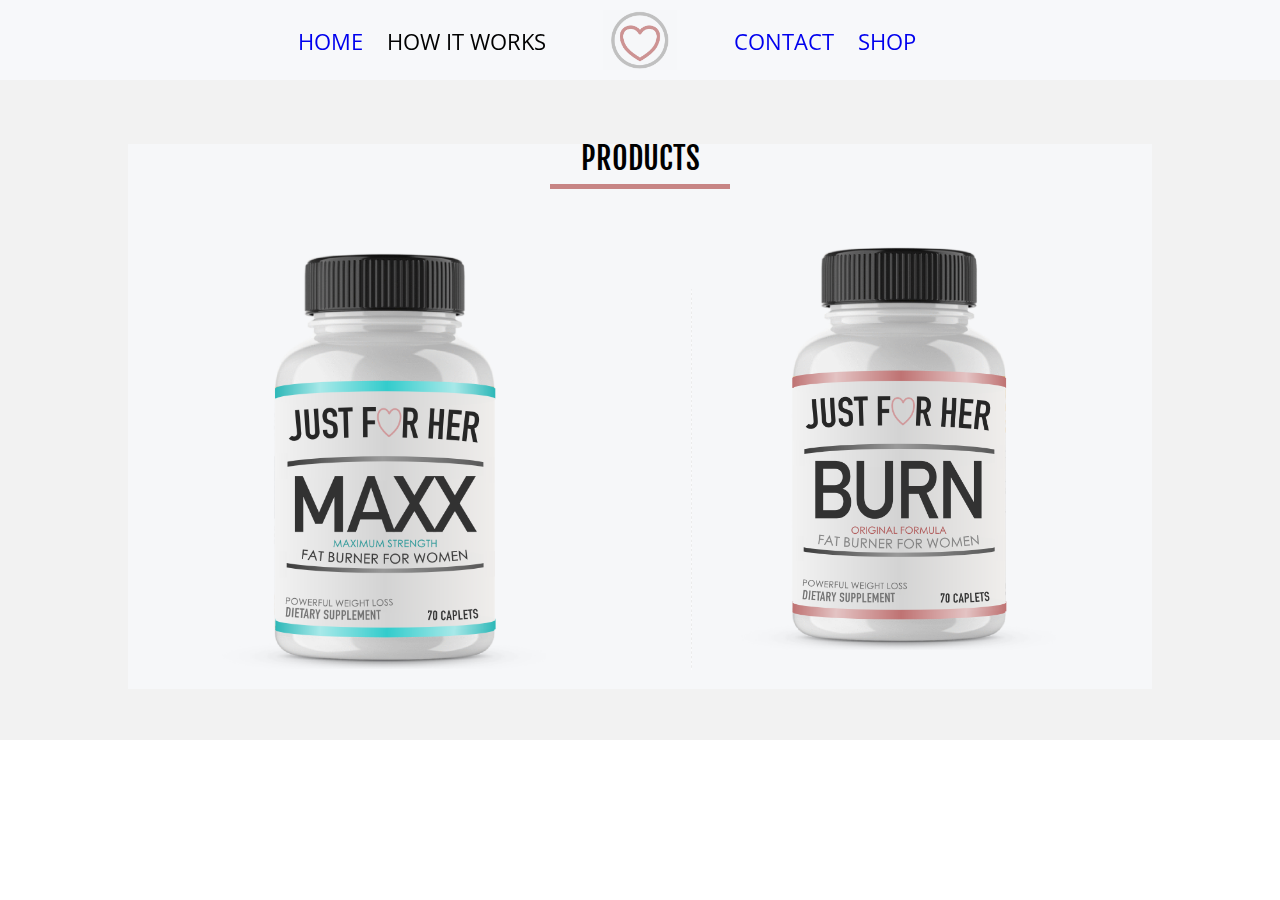
==== about.html @ 1975f152 "added pages" ====
<!DOCTYPE html>
<html>

<head>
  <meta charset="utf-8">
  <title>Title</title>
  <link href="reset.css" rel="stylesheet">
  <link href="style.css" rel="stylesheet">
  <link href="https://fonts.googleapis.com/css?family=Fjalla+One|Open+Sans+Condensed:300|Playfair+Display|Raleway" rel="stylesheet">
  <link rel="stylesheet" href="https://use.fontawesome.com/releases/v5.5.0/css/all.css" integrity="sha384-B4dIYHKNBt8Bc12p+WXckhzcICo0wtJAoU8YZTY5qE0Id1GSseTk6S+L3BlXeVIU" crossorigin="anonymous">
</head>

<body>
  <main>
    <nav class="container">
      <section class="nav-left left">
        <ul>
          <li><span class="padded"><a href="index.html">Home</a></span></li>
          <li>How it works</li>
        </ul>
      </section>
      <section class="nav-center">
        <a href="index.html"><img src="little-logo.png" class="little-logo"></a>
      </section>
      <section class="nav-right right">
        <ul>
          <li><a href="contact.html">Contact</a></li>
          <li><a href="shop.html">Shop</a></li>
        </ul>
      </section>
    </nav>
    
    <section class="light-grey container products">
      <section class="small">
        <h2>Products</h2>
        <div class="intro-div">
        </div>
        <article class="container featured">
          <section class="two left">
            <img src="burn-maxx.png">
          </section>
          <section class="two right">
            <img src="burn.png">
          </section>
        </article>
      </section>
    </section>


  </main>
</body>

</html>
---- style.css ----
html {
  font-family: 'Playfair Display', serif;
}

/*navigation*/

nav {
  width: 100%;
  height: 80px;
  font-family: 'Open Sans Condensed', sans-serif;
  position: fixed; 
  z-index: 1;
  top: 0; 
  left: 0;
  background: rgba(246, 247, 249, 0.9);
  text-align: center;
  text-decoration: none;
}

.little-logo {
  max-height: 60px;
  /*padding: 10px 0px 0px 20px;*/
}

nav ul {
  display: inline;
  /*float: right;*/
  margin: 20px;
  padding-top: 10px;
}

nav li {
  display: inline;
  text-transform: uppercase;
  padding: 0px 10px;
  font-size: 22px;
  width: 100px;
}

.nav-left {
  width: 45%;
  display: block;
  text-align: right;
  padding-top: 30px;
}

.nav-right {
  width: 45%;
  display: block;
  text-align: left;
  padding-top: 30px;
}

.nav-center {
  width: 10%;
  display: inline-block;
  padding-top: 10px;
}


/*header*/

header {
  height: 425px;
  position: relative;
  display: block;
  background: url(weightloss.png);
  background-size: cover;
  margin-top: 80px;
}

header img {
  max-width: 400px;
}

.header-background {
  height: 100%;
  display: block;
  background: rgba(242, 242, 242, 0.5);
}

header .text {
  position: absolute;
  width: 90%;
  height: 90%;
  padding: 5% 0% 0% 10%;
  text-align: left;
}

header a {
  margin-left: 20%;
  margin-top: 15%;
  /*display: block;*/
}


/*introduction*/


.intro {
  text-align: center;
  padding: 5% 0%;
}
.intro h3 {
  color: #c78585;
}

.intro-div {
  width: 180px;
  border-top: solid #c78585 5px;
  margin: 10px auto;
}

.intro p {
  width: 70%;
  line-height: 26px;
  margin: auto;
  padding-top: 5%;
  font-size: 18px;
}


/*images container*/


.images article {
  height: 200px;
}

.workout-img {
  background: url(yogamat.png);
  background-size: cover;
}

.food-img {
  background: url(food.png);
  background-size: cover;
}

.bikini-img {
  background: url(bikini.png);
  background-size: cover;
}

.images h3 {
  font-size: 22px;
  font-family: 'Open Sans Condensed', sans-serif;
  text-transform: uppercase;
  padding-top: 5%;
}

.images p {
  width: 80%;
  margin: auto;
  font-size: 16px;
  padding-top: 5%;
  line-height: 20px;
}


/*featured*/


.featured img {
  max-width: 100%;
}

.featured h2 {
  padding-top: 5%;
  text-align: center;
}

.featured section {
  background: #F6F7F9;
  height: 100%;
}

.featured article {
  background: #F6F7F9;
  margin: 5% 0%;
}

.featured h3 {
  font-size: 28px;
}

.featured p {
  width: 80%;
  padding: 10% 0%;
  line-height: 20px;
}


/*container*/


.fruit-container {
  height: 300px;
  display: block;
  /*position: relative;
  background: url(fruit.jpg);
  background-size: cover;*/
}

.fruit_container img {
  max-height: 100%;
  opacity: 0.5;
}


/*products*/


.products {
  margin-top: 80px;
  padding-top: 5%;
}

.products div {
  padding-bottom: 3%;
}

.products h3 {
  font-family: 'Open Sans Condensed', sans-serif;
  font-size: 24px;
}

.price {
  font-weight: bolder;
  display: inline-block;
  margin-top: 10px;
}

.products p {
  margin: 15px 0px;

}
.products img {
  max-width: 80%;
}

.products section {
  background: #F6F7F9;
  height: 100%;
  text-align: center;
}

.products article {
  background: #F6F7F9;
  margin-bottom: 5%;
}

.products .fas, .products .far {
  color: #f2c40d;
}

.products a {
  margin-bottom: 50px;
}
/*.products p {
  width: 80%;
  padding: 10% 0%;
  line-height: 20px;
}*/


/*contact*/


input[type=text], select, textarea {
    width: 100%; 
    padding: 12px;   
    border: 1px solid #ccc;
    border-radius: 4px;
    box-sizing: border-box; 
    margin-top: 6px; 
    margin-bottom: 16px;
    resize: vertical
}


input[type=submit]:hover {
    background-color: #45a049;
}


.contact {
    border-radius: 5px;
    background-color: #f2f2f2;
    padding: 20px;
    padding-top: 120px;
    margin: auto;
    width: 80%;
}


.bold {
  font-weight: 900;
}

h1 {
  font-size: 60px;
  text-transform: uppercase;
  font-family: 'Fjalla One', sans-serif;
}

h2 {
  font-size: 30px;
  text-transform: uppercase;
  font-family: 'Fjalla One', sans-serif;
}

h3 {
  font-size: 20px;
  font-family: 'Open Sans Condensed', sans-serif;
  text-transform: uppercase;
}

p {
  font-family: 'Open Sans Condensed', sans-serif;
}

a:link, a:visited {
  text-decoration: none;
}

.button {
  font-size: 20px;
  display: inline-block;
  padding: 10px;
  background: #DEB8B8;
  font-family: 'Open Sans Condensed', sans-serif;
  text-transform: uppercase;
  font-weight: 700;
}

.container:after {
  content: "";
  display: table; 
  clear: both; 
}

.three {
  width: 33%;
  float: left;
  text-align: center;
  padding: 5% 0%;
}

section {
  display: block;
}

.small {
  width: 80%;
  margin: auto;
}

.two {
  width: 50%;
}

.two-small {
  width: 30%;
  text-align: center;
}

.two-big {
  width: 70%;
}

.left {
  float: left;
}

.right {
  float: right;
}


.shop {
  background: #43c0f6;
}

.light-grey {
  background: #f2f2f2;
}

.pink {
  background: #F6E8E8;
}

.dark-pink {
  background: #DEB8B8;
}

.yellow {
  background: #f5ce28;
}

.blue {
  background: #43c0f6;
}

.white {
  background: #F6F7F9;
}
.product-image {
  height: 300px;
  max-width: 300px;
  overflow: hidden;
  display: inline-block;
}

.product-description {
  width: 80%;
  padding: 10%;
}

#image_container {
  width: 80%;
  text-align: center;
  margin: auto;
  background: white;
  border: red double 2px;
}

canvas {
  margin: auto;
  background: white;
  border: red double 2px;
}

.instructions {
  width: 80%;
  margin: auto;
}

.bus-image {
  margin-top: 20px;
}
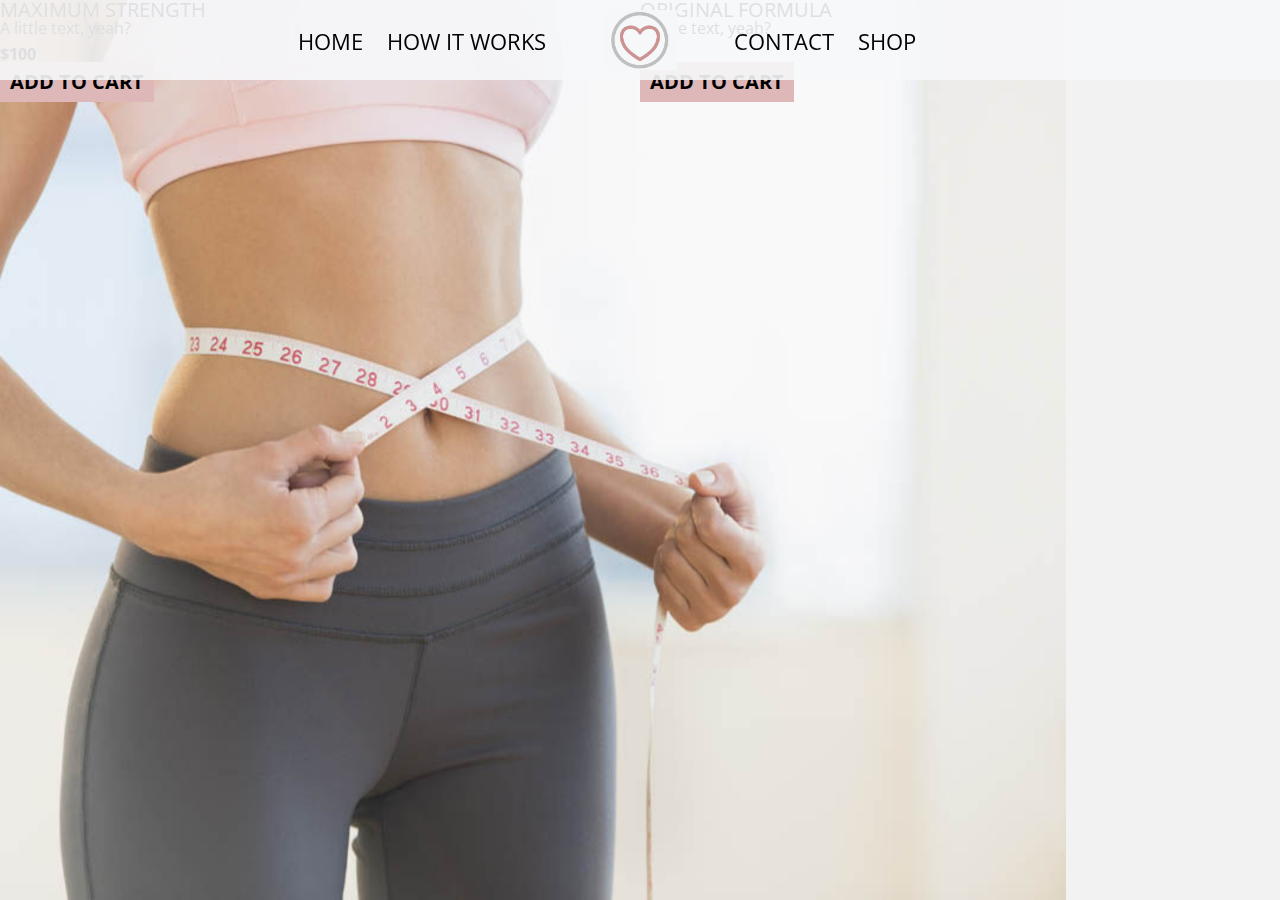
==== commit 7d3a76de: "updated page" ====
--- a/about.html
+++ b/about.html
@@ -29,21 +29,34 @@
         </ul>
       </section>
     </nav>
-    
-    <section class="light-grey container products">
-      <section class="small">
-        <h2>Products</h2>
-        <div class="intro-div">
-        </div>
-        <article class="container featured">
-          <section class="two left">
-            <img src="burn-maxx.png">
+
+    <section class="container light-grey">
+      <article class="about">
+      <section class="two left">
+            
+            <h3>Maximum Strength</h3>
+            <p><i class="fas fa-star"></i>
+              <i class="fas fa-star"></i>
+              <i class="fas fa-star"></i>
+              <i class="fas fa-star"></i>
+              <i class="far fa-star"></i></p>
+            <p>A little text, yeah?</p>
+            <p><span class="price">$100</span></p>
+            <a class="button">Add to cart</a>
           </section>
           <section class="two right">
-            <img src="burn.png">
+            
+            <h3>Original Formula</h3>
+            <p><i class="fas fa-star"></i>
+              <i class="fas fa-star"></i>
+              <i class="fas fa-star"></i>
+              <i class="fas fa-star"></i>
+              <i class="fas fa-star"></i></p>
+            <p>A little text, yeah?</p>
+            <p><span class="price">$100</span></p>
+            <a class="button">Add to cart</a>
           </section>
         </article>
-      </section>
     </section>
 
 
--- a/style.css
+++ b/style.css
@@ -294,6 +294,14 @@
 }
 
 
+.about {
+  background: url(contact-background.png);
+  background-size: contain;
+  height: 100vh;
+  width: 100%;
+  background-repeat: no-repeat;
+}
+
 .bold {
   font-weight: 900;
 }
@@ -322,6 +330,11 @@
 
 a:link, a:visited {
   text-decoration: none;
+  color: black;
+}
+
+a:hover {
+  color: #DEB8B8;
 }
 
 .button {
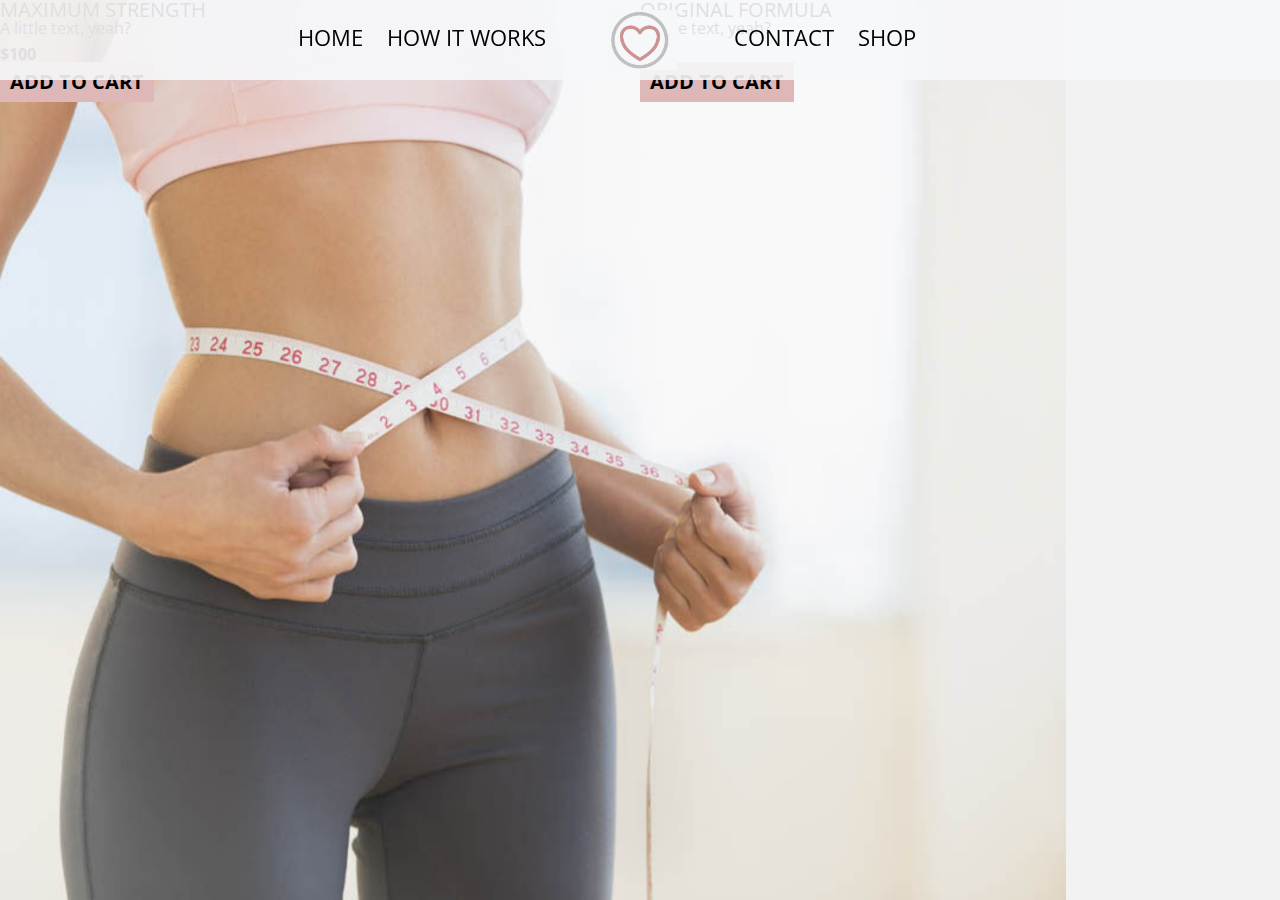
==== commit 441a07e3: "fixed header" ====
--- a/about.html
+++ b/about.html
@@ -16,7 +16,7 @@
       <section class="nav-left left">
         <ul>
           <li><span class="padded"><a href="index.html">Home</a></span></li>
-          <li>How it works</li>
+          <li><a href="about.html">How it works</a></li>
         </ul>
       </section>
       <section class="nav-center">
--- a/style.css
+++ b/style.css
@@ -19,12 +19,10 @@
 
 .little-logo {
   max-height: 60px;
-  /*padding: 10px 0px 0px 20px;*/
 }
 
 nav ul {
   display: inline;
-  /*float: right;*/
   margin: 20px;
   padding-top: 10px;
 }
@@ -37,18 +35,16 @@
   width: 100px;
 }
 
-.nav-left {
+.nav-left { 
+  text-align: right;
+  width: 45%; 
+  padding-top: 2%;
+}
+
+.nav-right {
+  text-align: left;
   width: 45%;
-  display: block;
-  text-align: right;
-  padding-top: 30px;
-}
-
-.nav-right {
-  width: 45%;
-  display: block;
-  text-align: left;
-  padding-top: 30px;
+  padding-top: 2%;
 }
 
 .nav-center {
@@ -57,8 +53,17 @@
   padding-top: 10px;
 }
 
+#current {
+  color: #DEB8B8;
+}
+
+#current:hover {
+  color: #c78585;
+}
+
 
 /*header*/
+
 
 header {
   height: 425px;
@@ -79,17 +84,17 @@
   background: rgba(242, 242, 242, 0.5);
 }
 
-header .text {
+.header-img {
   position: absolute;
   width: 90%;
   height: 90%;
-  padding: 5% 0% 0% 10%;
+  padding: 10% 0% 0% 10%;
   text-align: left;
 }
 
 header a {
   margin-left: 20%;
-  margin-top: 15%;
+  margin-top: 20%;
   /*display: block;*/
 }
 
@@ -101,6 +106,7 @@
   text-align: center;
   padding: 5% 0%;
 }
+
 .intro h3 {
   color: #c78585;
 }
@@ -334,7 +340,7 @@
 }
 
 a:hover {
-  color: #DEB8B8;
+  color: #c78585;
 }
 
 .button {
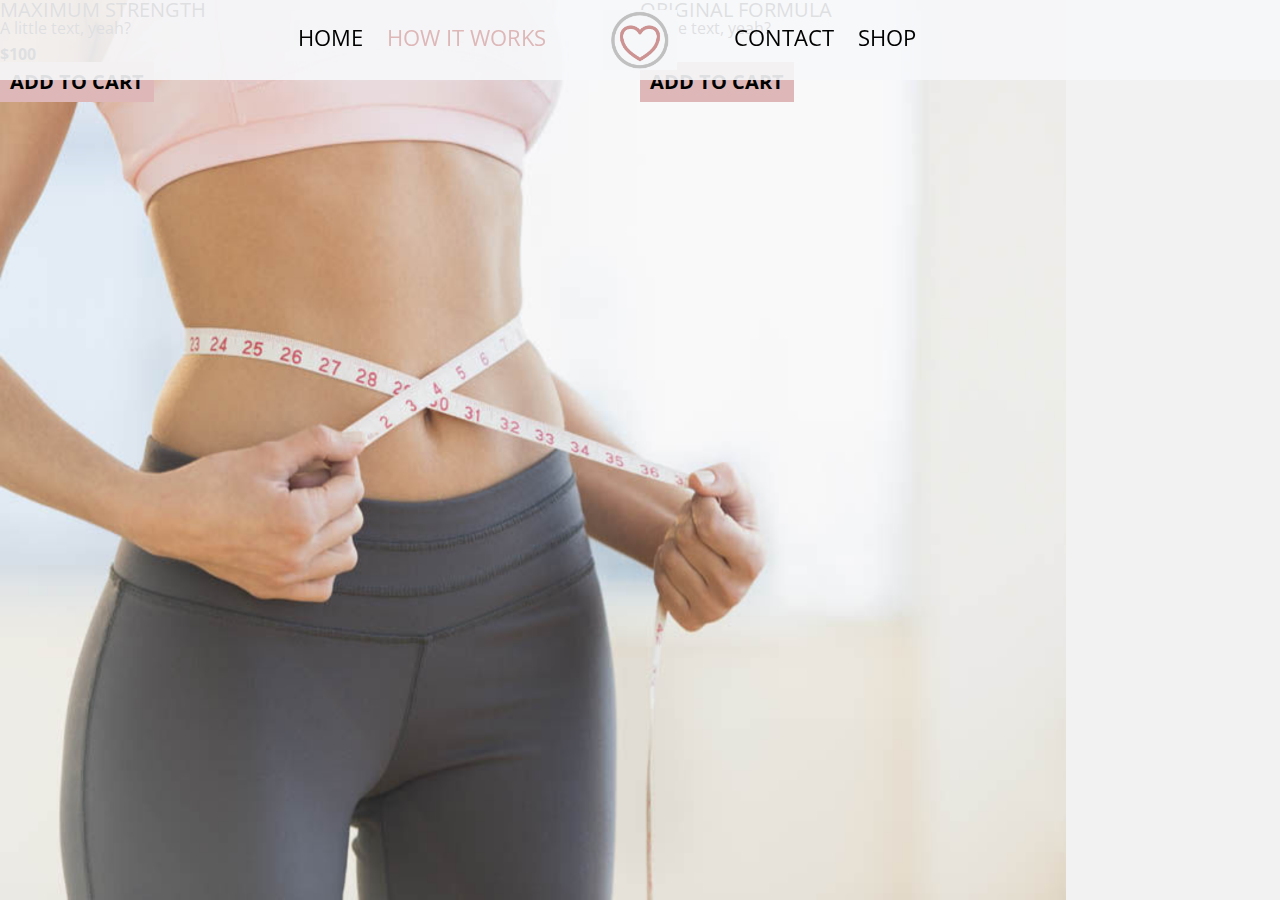
==== commit 31d8de7b: "made contact page" ====
--- a/about.html
+++ b/about.html
@@ -3,9 +3,12 @@
 
 <head>
   <meta charset="utf-8">
-  <title>Title</title>
+  <title>JUST FOR HER</title>
   <link href="reset.css" rel="stylesheet">
+  <link href="layout.css" rel="stylesheet">
+  <link href="modules.css" rel="stylesheet">
   <link href="style.css" rel="stylesheet">
+  <link href="text.css" rel="stylesheet">
   <link href="https://fonts.googleapis.com/css?family=Fjalla+One|Open+Sans+Condensed:300|Playfair+Display|Raleway" rel="stylesheet">
   <link rel="stylesheet" href="https://use.fontawesome.com/releases/v5.5.0/css/all.css" integrity="sha384-B4dIYHKNBt8Bc12p+WXckhzcICo0wtJAoU8YZTY5qE0Id1GSseTk6S+L3BlXeVIU" crossorigin="anonymous">
 </head>
@@ -15,8 +18,8 @@
     <nav class="container">
       <section class="nav-left left">
         <ul>
-          <li><span class="padded"><a href="index.html">Home</a></span></li>
-          <li><a href="about.html">How it works</a></li>
+          <li><a href="index.html">Home</a></li>
+          <li><a href="about.html" id="current">How it works</a></li>
         </ul>
       </section>
       <section class="nav-center">
--- a/layout.css
+++ b/layout.css
@@ -0,0 +1,45 @@
+/*styles for page layouts */
+
+
+section {
+  display: block;
+}
+
+.container:after {
+  content: "";
+  display: table; 
+  clear: both; 
+}
+
+.small {
+  width: 80%;
+  margin: auto;
+}
+
+.three {
+  width: 33%;
+  float: left;
+  text-align: center;
+  padding: 5% 0%;
+}
+
+.two {
+  width: 50%;
+}
+
+.two-small {
+  width: 30%;
+  text-align: center;
+}
+
+.two-big {
+  width: 70%;
+}
+
+.left {
+  float: left;
+}
+
+.right {
+  float: right;
+}
--- a/modules.css
+++ b/modules.css
@@ -0,0 +1,393 @@
+/*styles for modules*/
+
+
+
+
+/*navigation*/
+
+
+
+nav {
+  width: 100%;
+  height: 80px;
+  font-family: 'Open Sans Condensed', sans-serif;
+  position: fixed; 
+  z-index: 1;
+  top: 0; 
+  left: 0;
+  background: rgba(246, 247, 249, 0.9);
+  text-align: center;
+  text-decoration: none;
+}
+
+.little-logo {
+  max-height: 60px;
+}
+
+nav ul {
+  display: inline;
+  margin: 20px;
+  padding-top: 10px;
+}
+
+nav li {
+  display: inline;
+  text-transform: uppercase;
+  padding: 0px 10px;
+  font-size: 22px;
+  width: 100px;
+}
+
+.nav-left { 
+  text-align: right;
+  width: 45%; 
+  padding-top: 2%;
+}
+
+.nav-right {
+  text-align: left;
+  width: 45%;
+  padding-top: 2%;
+}
+
+.nav-center {
+  width: 10%;
+  display: inline-block;
+  padding-top: 10px;
+}
+
+#current {
+  color: #DEB8B8;
+}
+
+#current:hover {
+  color: #c78585;
+}
+
+
+
+
+/*header*/
+
+
+
+header {
+  height: 425px;
+  position: relative;
+  display: block;
+  background: url(weightloss.png);
+  background-size: cover;
+  margin-top: 80px;
+}
+
+header img {
+  max-width: 400px;
+}
+
+.header-background {
+  height: 100%;
+  display: block;
+  background: rgba(242, 242, 242, 0.5);
+}
+
+.header-img {
+  position: absolute;
+  width: 90%;
+  height: 90%;
+  padding: 10% 0% 0% 10%;
+  text-align: left;
+}
+
+header a {
+  margin-left: 20%;
+  margin-top: 20%;
+  /*display: block;*/
+}
+
+
+
+
+/*introduction*/
+
+
+
+.intro {
+  text-align: center;
+  padding: 5% 0%;
+}
+
+.intro h3 {
+  color: #c78585;
+}
+
+.intro p {
+  width: 70%;
+  line-height: 26px;
+  margin: auto;
+  padding-top: 5%;
+  font-size: 18px;
+}
+
+
+
+
+/*images container*/
+
+
+
+.images article {
+  height: 200px;
+}
+
+.workout-img {
+  background: url(yogamat.png);
+  background-size: cover;
+}
+
+.food-img {
+  background: url(food.png);
+  background-size: cover;
+}
+
+.bikini-img {
+  background: url(bikini.png);
+  background-size: cover;
+}
+
+.images h3 {
+  font-size: 22px;
+  font-family: 'Open Sans Condensed', sans-serif;
+  text-transform: uppercase;
+  padding-top: 5%;
+}
+
+.images p {
+  width: 80%;
+  margin: auto;
+  font-size: 16px;
+  padding-top: 5%;
+  line-height: 20px;
+}
+
+
+
+
+/*featured*/
+
+
+
+.featured-img {
+  width: 75%;
+  padding: 10%;
+  background: red;
+  text-align: center;
+}
+
+.featured-img img {
+  max-width: 50%;
+  margin: auto;
+}
+
+.featured h2 {
+  padding-top: 5%;
+  text-align: center;
+}
+
+.featured article {
+  background: #F6F7F9;
+  margin: 5% 0%;
+}
+
+.featured h3 {
+  font-size: 28px;
+}
+
+.featured p {
+  width: 80%;
+  padding: 10% 0%;
+  line-height: 20px;
+}
+
+.featured-description {
+  width: 80%;
+  padding: 10%;
+}
+
+
+/*container*/
+
+
+
+.fruit-container {
+  height: 300px;
+  display: block;
+  /*position: relative;
+  background: url(fruit.jpg);
+  background-size: cover;*/
+}
+
+.fruit_container img {
+  max-height: 100%;
+  opacity: 0.5;
+}
+
+
+
+
+/*products*/
+
+
+
+.products {
+  margin-top: 80px;
+  padding-top: 5%;
+}
+
+.products div {
+  padding-bottom: 3%;
+}
+
+.products h3 {
+  font-family: 'Open Sans Condensed', sans-serif;
+  font-size: 24px;
+}
+
+.price {
+  font-weight: bolder;
+  display: inline-block;
+  margin-top: 10px;
+}
+
+.products p {
+  margin: 15px 0px;
+
+}
+.products img {
+  max-width: 80%;
+}
+
+.products section {
+  background: #F6F7F9;
+  height: 100%;
+  text-align: center;
+}
+
+.products article {
+  background: #F6F7F9;
+  margin-bottom: 5%;
+}
+
+.products .fas, .products .far {
+  color: #f2c40d;
+}
+
+.products a {
+  margin-bottom: 50px;
+}
+/*.products p {
+  width: 80%;
+  padding: 10% 0%;
+  line-height: 20px;
+}*/
+
+.shop {
+  background: #43c0f6;
+}
+
+
+/*contact*/
+
+
+
+form {
+  margin-top: 10%;
+}
+
+input[type=text] {
+    width: 42%; 
+    display: inline-block;
+    padding: 12px;   
+    border: 1px solid #ccc;
+    border-radius: 4px;
+    box-sizing: border-box; 
+    margin-top: 6px; 
+    margin-bottom: 26px;
+    margin-left: 1%;
+    resize: vertical
+}
+
+.input-label {
+    margin-left: 5%;
+}
+
+textarea {
+    width: 100%; 
+    padding: 12px;   
+    border: 1px solid #ccc;
+    border-radius: 4px;
+    box-sizing: border-box; 
+    margin-top: 15px; 
+    margin-bottom: 16px;
+    resize: vertical;
+}
+
+form a {
+  width: 100px;
+}
+
+.contact {
+    border-radius: 5px;
+    background-color: #f2f2f2;
+    padding: 20px;
+    padding-top: 120px;
+    margin: auto;
+    width: 80%;
+    height: 100vh;
+}
+
+.sidebar {
+  width: 23%;
+  padding-left: 2%;
+}
+
+.sidebar article {
+  padding-bottom: 15%;
+}
+
+.weekdays {
+  width: 45%;
+  padding-right: 5%;
+}
+
+.icon-list {
+  padding-top: 45%;
+}
+
+.icon-list li {
+  margin: 10px 0px;
+  padding-left: 20px;
+}
+
+.icon-list .fas {
+  color: #404040;
+  width: 40px;
+}
+
+.fab {
+  padding: 10px;
+  color: #404040;
+}
+
+.fab:hover {
+  color: #c78585;
+}
+
+.about {
+  background: url(contact-background.png);
+  background-size: contain;
+  height: 100vh;
+  width: 100%;
+  background-repeat: no-repeat;
+}
+
+
--- a/style.css
+++ b/style.css
@@ -1,347 +1,5 @@
-html {
-  font-family: 'Playfair Display', serif;
-}
-
-/*navigation*/
-
-nav {
-  width: 100%;
-  height: 80px;
-  font-family: 'Open Sans Condensed', sans-serif;
-  position: fixed; 
-  z-index: 1;
-  top: 0; 
-  left: 0;
-  background: rgba(246, 247, 249, 0.9);
-  text-align: center;
-  text-decoration: none;
-}
-
-.little-logo {
-  max-height: 60px;
-}
-
-nav ul {
-  display: inline;
-  margin: 20px;
-  padding-top: 10px;
-}
-
-nav li {
-  display: inline;
-  text-transform: uppercase;
-  padding: 0px 10px;
-  font-size: 22px;
-  width: 100px;
-}
-
-.nav-left { 
-  text-align: right;
-  width: 45%; 
-  padding-top: 2%;
-}
-
-.nav-right {
-  text-align: left;
-  width: 45%;
-  padding-top: 2%;
-}
-
-.nav-center {
-  width: 10%;
-  display: inline-block;
-  padding-top: 10px;
-}
-
-#current {
-  color: #DEB8B8;
-}
-
-#current:hover {
-  color: #c78585;
-}
 
 
-/*header*/
-
-
-header {
-  height: 425px;
-  position: relative;
-  display: block;
-  background: url(weightloss.png);
-  background-size: cover;
-  margin-top: 80px;
-}
-
-header img {
-  max-width: 400px;
-}
-
-.header-background {
-  height: 100%;
-  display: block;
-  background: rgba(242, 242, 242, 0.5);
-}
-
-.header-img {
-  position: absolute;
-  width: 90%;
-  height: 90%;
-  padding: 10% 0% 0% 10%;
-  text-align: left;
-}
-
-header a {
-  margin-left: 20%;
-  margin-top: 20%;
-  /*display: block;*/
-}
-
-
-/*introduction*/
-
-
-.intro {
-  text-align: center;
-  padding: 5% 0%;
-}
-
-.intro h3 {
-  color: #c78585;
-}
-
-.intro-div {
-  width: 180px;
-  border-top: solid #c78585 5px;
-  margin: 10px auto;
-}
-
-.intro p {
-  width: 70%;
-  line-height: 26px;
-  margin: auto;
-  padding-top: 5%;
-  font-size: 18px;
-}
-
-
-/*images container*/
-
-
-.images article {
-  height: 200px;
-}
-
-.workout-img {
-  background: url(yogamat.png);
-  background-size: cover;
-}
-
-.food-img {
-  background: url(food.png);
-  background-size: cover;
-}
-
-.bikini-img {
-  background: url(bikini.png);
-  background-size: cover;
-}
-
-.images h3 {
-  font-size: 22px;
-  font-family: 'Open Sans Condensed', sans-serif;
-  text-transform: uppercase;
-  padding-top: 5%;
-}
-
-.images p {
-  width: 80%;
-  margin: auto;
-  font-size: 16px;
-  padding-top: 5%;
-  line-height: 20px;
-}
-
-
-/*featured*/
-
-
-.featured img {
-  max-width: 100%;
-}
-
-.featured h2 {
-  padding-top: 5%;
-  text-align: center;
-}
-
-.featured section {
-  background: #F6F7F9;
-  height: 100%;
-}
-
-.featured article {
-  background: #F6F7F9;
-  margin: 5% 0%;
-}
-
-.featured h3 {
-  font-size: 28px;
-}
-
-.featured p {
-  width: 80%;
-  padding: 10% 0%;
-  line-height: 20px;
-}
-
-
-/*container*/
-
-
-.fruit-container {
-  height: 300px;
-  display: block;
-  /*position: relative;
-  background: url(fruit.jpg);
-  background-size: cover;*/
-}
-
-.fruit_container img {
-  max-height: 100%;
-  opacity: 0.5;
-}
-
-
-/*products*/
-
-
-.products {
-  margin-top: 80px;
-  padding-top: 5%;
-}
-
-.products div {
-  padding-bottom: 3%;
-}
-
-.products h3 {
-  font-family: 'Open Sans Condensed', sans-serif;
-  font-size: 24px;
-}
-
-.price {
-  font-weight: bolder;
-  display: inline-block;
-  margin-top: 10px;
-}
-
-.products p {
-  margin: 15px 0px;
-
-}
-.products img {
-  max-width: 80%;
-}
-
-.products section {
-  background: #F6F7F9;
-  height: 100%;
-  text-align: center;
-}
-
-.products article {
-  background: #F6F7F9;
-  margin-bottom: 5%;
-}
-
-.products .fas, .products .far {
-  color: #f2c40d;
-}
-
-.products a {
-  margin-bottom: 50px;
-}
-/*.products p {
-  width: 80%;
-  padding: 10% 0%;
-  line-height: 20px;
-}*/
-
-
-/*contact*/
-
-
-input[type=text], select, textarea {
-    width: 100%; 
-    padding: 12px;   
-    border: 1px solid #ccc;
-    border-radius: 4px;
-    box-sizing: border-box; 
-    margin-top: 6px; 
-    margin-bottom: 16px;
-    resize: vertical
-}
-
-
-input[type=submit]:hover {
-    background-color: #45a049;
-}
-
-
-.contact {
-    border-radius: 5px;
-    background-color: #f2f2f2;
-    padding: 20px;
-    padding-top: 120px;
-    margin: auto;
-    width: 80%;
-}
-
-
-.about {
-  background: url(contact-background.png);
-  background-size: contain;
-  height: 100vh;
-  width: 100%;
-  background-repeat: no-repeat;
-}
-
-.bold {
-  font-weight: 900;
-}
-
-h1 {
-  font-size: 60px;
-  text-transform: uppercase;
-  font-family: 'Fjalla One', sans-serif;
-}
-
-h2 {
-  font-size: 30px;
-  text-transform: uppercase;
-  font-family: 'Fjalla One', sans-serif;
-}
-
-h3 {
-  font-size: 20px;
-  font-family: 'Open Sans Condensed', sans-serif;
-  text-transform: uppercase;
-}
-
-p {
-  font-family: 'Open Sans Condensed', sans-serif;
-}
-
-a:link, a:visited {
-  text-decoration: none;
-  color: black;
-}
-
-a:hover {
-  color: #c78585;
-}
 
 .button {
   font-size: 20px;
@@ -353,52 +11,15 @@
   font-weight: 700;
 }
 
-.container:after {
-  content: "";
-  display: table; 
-  clear: both; 
+.button:hover {
+  background: #c78585;
+  color: black;
 }
 
-.three {
-  width: 33%;
-  float: left;
-  text-align: center;
-  padding: 5% 0%;
-}
-
-section {
-  display: block;
-}
-
-.small {
-  width: 80%;
-  margin: auto;
-}
-
-.two {
-  width: 50%;
-}
-
-.two-small {
-  width: 30%;
-  text-align: center;
-}
-
-.two-big {
-  width: 70%;
-}
-
-.left {
-  float: left;
-}
-
-.right {
-  float: right;
-}
-
-
-.shop {
-  background: #43c0f6;
+.pink-line {
+  width: 180px;
+  border-top: solid #c78585 5px;
+  margin: 10px auto;
 }
 
 .light-grey {
@@ -424,6 +45,7 @@
 .white {
   background: #F6F7F9;
 }
+/*
 .product-image {
   height: 300px;
   max-width: 300px;
@@ -431,10 +53,7 @@
   display: inline-block;
 }
 
-.product-description {
-  width: 80%;
-  padding: 10%;
-}
+
 
 #image_container {
   width: 80%;
@@ -457,4 +76,4 @@
 
 .bus-image {
   margin-top: 20px;
-}+}*/--- a/text.css
+++ b/text.css
@@ -0,0 +1,49 @@
+/*text and font styles*/
+
+
+
+html {
+  font-family: 'Open Sans Condensed', sans-serif;
+}
+
+h1 {
+  font-size: 60px;
+  text-transform: uppercase;
+  font-family: 'Fjalla One', sans-serif;
+}
+
+h2 {
+  font-size: 30px;
+  text-transform: uppercase;
+  font-family: 'Fjalla One', sans-serif;
+}
+
+h3 {
+  font-size: 20px;
+  text-transform: uppercase;
+}
+
+a:link, a:visited {
+  text-decoration: none;
+  color: black;
+}
+
+a:hover {
+  color: #c78585;
+}
+
+.bold {
+  font-weight: 900;
+}
+
+.center-text {
+  text-align: center;
+}
+
+.left-text {
+  text-align: left;
+}
+
+.right-text {
+  text-align: right;
+}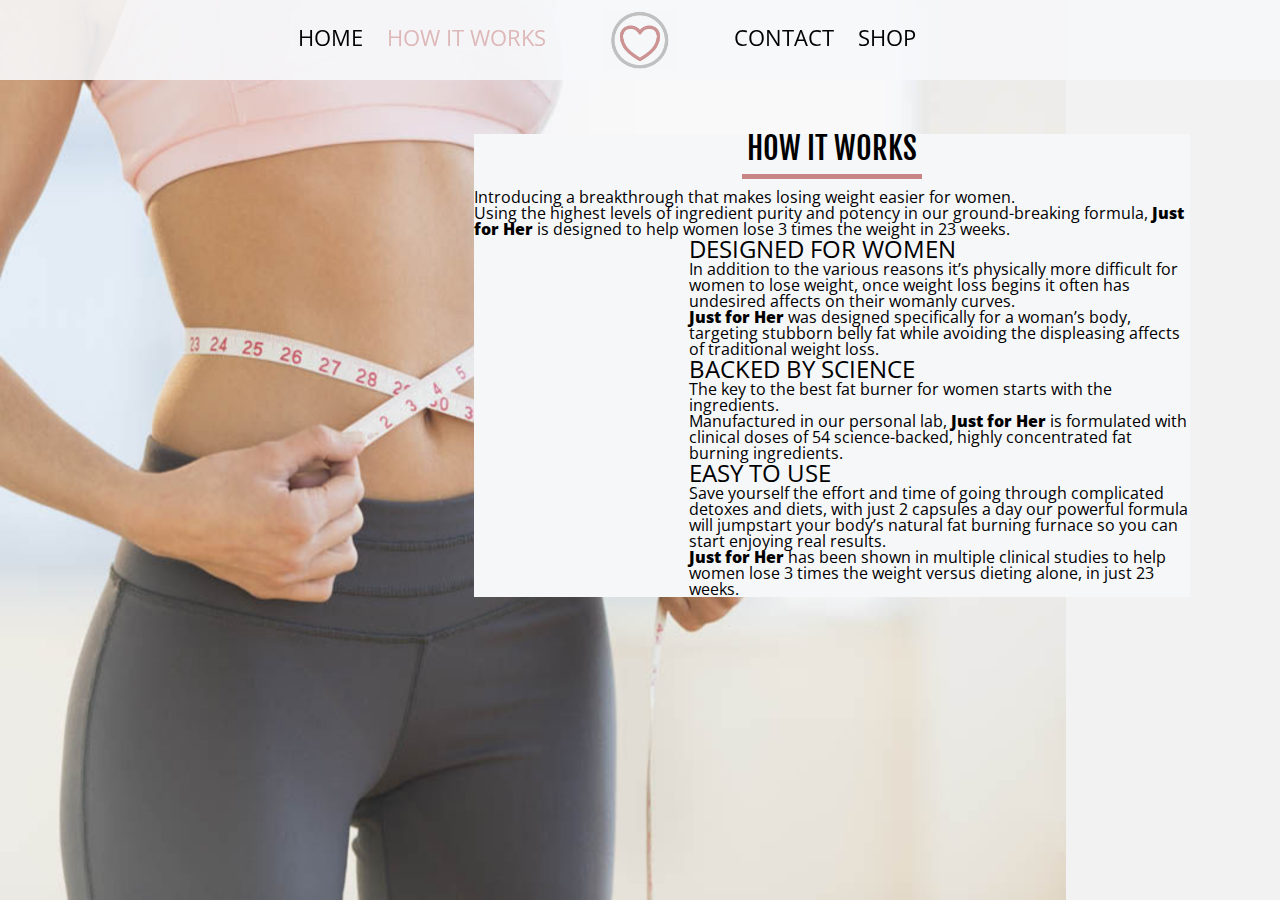
==== commit d4906a5b: "working on about page" ====
--- a/about.html
+++ b/about.html
@@ -33,32 +33,88 @@
       </section>
     </nav>
 
-    <section class="container light-grey">
-      <article class="about">
-      <section class="two left">
+    <section class="light-grey">
+      <article class="container about">
+      <section class="two-big right container">
+        <article class="small white about-container">
+          <h2 class="center-text">How it Works</h2>
+          <div class="pink-line"></div>
+          <p>Introducing a breakthrough that makes losing weight 
+            easier for women. </p>
+
+             <p>Using the highest levels of ingredient purity and potency in our ground-breaking 
+             formula, <span class="bold">Just for Her</span> is designed to help women lose 3 times the weight in 23 weeks.</p>
             
-            <h3>Maximum Strength</h3>
-            <p><i class="fas fa-star"></i>
-              <i class="fas fa-star"></i>
-              <i class="fas fa-star"></i>
-              <i class="fas fa-star"></i>
-              <i class="far fa-star"></i></p>
-            <p>A little text, yeah?</p>
-            <p><span class="price">$100</span></p>
-            <a class="button">Add to cart</a>
+          <section class="container">
+            <article class="two-small left">
+              <i class="fas fa-venus fa-5x"></i>
+            </article>
+            <article class="two-big right">
+            <h3>Designed for women</h3>
+            
+            <p>In addition to the various reasons
+              it’s physically more difficult for women to lose weight, once weight loss begins it often
+              has undesired affects on their womanly curves.</p>
+              
+            <p><span class="bold">Just for Her</span> was designed specifically 
+              for a woman’s body, targeting stubborn belly fat while avoiding 
+              the displeasing affects of traditional weight loss.</p>
+                  <!-- helping lose weight combat the undesired areas such as six ways our bodies work against us. 
+                face the undesired 
+              effect  
+              has isolated the fat burning components in green tea that speed up your metabolism better than any unhealthy chemical ingredient
+              is the only weight loss supplement
+              Studies have shown that hormones, slower metabolism, 
+              stress, low energy, appetite, and water retention are the key reasons 
+              women have trouble losing weight.* New SLIMQUICK Pure is the only weight 
+              loss supplement designed specifically for a woman’s body to combat the six 
+              ways our bodies work against us.</p> -->
+          </article>
+          <article class="two-small left">
+               <i class="fas fa-flask fa-4x"></i>
+            </article>
+            <article class="two-big right">
+            <h3>Backed by Science</h3>
+            <p>The key to the best fat burner for women starts with the ingredients. </p>
+            <!-- <p>Our products our created using the highest levels purity and potency, 54 ingredient purity and potency54 ingredients -->
+            <!-- <p>Science-Backed</p> -->
+            <p>Manufactured in our personal lab, <span class="bold">Just for Her</span> is formulated with 
+              clinical doses of 54 science-backed, highly concentrated fat burning ingredients.</p>
+              <!-- <p>High levels of purity and potency work together synergistically -->
+
+
+<!-- 
+            doses of the most effective and highly concentrated fat burning ingredients.</p>
+            <p>Manufactured in our personal lab, <span class="bold">Just for Her</span> is formulated with clinical 
+            doses of the most effective and highly concentrated fat burning ingredients.</p> -->
+              <!-- <p>Our Science-Backed formula the key is in how these ingredients work together synergistically to help you. 
+            <p><span class="bold">Just for Her</span> is formulated with clinical 
+            doses of the most effective and highly concentrated fat burning ingredients.</p>
+            <p>Manufactured in our personal lab, we guarantee the highest levels of 
+              ingredient purity and potency.
+
+              Our proprietary formula,  <span class="bold">Just for Her</span> is formulated with clinical 
+            doses of the most effective and highly concentrated fat burning ingredients.
+</p>
+            <p>An Effective ALL NATURAL Fat Burner With 7 Synergistic Science-Backed Fat Burning Ingredients Formulated Specifically For Women.</p>
+          --> </article>
+          <article class="two-small left">
+               <i class="fas fa-capsules fa-4x"></i>
+            </article>
+            <article class="two-big right">
+            <h3>Easy to Use</h3>
+            <p>Save yourself the effort and time of going through complicated 
+              detoxes and diets, with just 2 capsules a day our powerful 
+              formula will jumpstart your body’s natural fat burning furnace 
+              so you can start enjoying real results.</p>
+            <p><span class="bold">Just for Her</span> has been shown in 
+              multiple clinical studies to help women 
+              lose 3 times the weight versus dieting alone, in just 23 weeks.</p>
+          </article>
           </section>
-          <section class="two right">
-            
-            <h3>Original Formula</h3>
-            <p><i class="fas fa-star"></i>
-              <i class="fas fa-star"></i>
-              <i class="fas fa-star"></i>
-              <i class="fas fa-star"></i>
-              <i class="fas fa-star"></i></p>
-            <p>A little text, yeah?</p>
-            <p><span class="price">$100</span></p>
-            <a class="button">Add to cart</a>
-          </section>
+         
+      </article>
+      </section>
         </article>
     </section>
 
--- a/modules.css
+++ b/modules.css
@@ -106,6 +106,72 @@
 
 
 
+/*footer*/
+
+footer {
+  padding: 3% 0%;
+}
+
+.footer-container {
+  border-top: solid #404040 5px;
+  border-bottom: solid #404040 5px;
+}
+
+.footer-container img {
+ max-width: 300px;
+ padding: 3% 0%;
+}
+
+footer form {
+  padding-top: 5%;
+}
+
+footer input[type=text] {
+  width: 65%; 
+  display: inline-block;
+  padding: 12px;   
+  border: 1px solid #ccc;
+  border-radius: 4px;
+  box-sizing: border-box; 
+  margin-top: 6px; 
+  margin-bottom: 26px;
+  margin-left: 5%;
+  resize: vertical
+}
+
+footer label {
+ margin-left: 5%; 
+}
+
+footer button {
+  padding: 6px;
+  margin-top: 8px;
+  margin-left: 16px;
+  background: #ddd;
+  font-size: 17px;
+  border: none;
+  cursor: pointer;
+  background: #DEB8B8;
+  font-family: 'Open Sans Condensed', sans-serif;
+  text-transform: uppercase;
+  font-weight: 700;
+}
+
+footer button:hover {
+  background: #c78585;
+  color: black;
+}
+
+footer .fas {
+  color: #404040;
+  width: 40px;
+}
+
+footer li {
+  padding: 2% 0%;
+}
+
+
 
 /*introduction*/
 
@@ -234,13 +300,12 @@
 
 
 
-/*products*/
-
-
-
-.products {
-  margin-top: 80px;
-  padding-top: 5%;
+/*shopping page*/
+
+
+
+.products h2 {
+  padding-top: 15%;
 }
 
 .products div {
@@ -252,6 +317,17 @@
   font-size: 24px;
 }
 
+.product-container {
+  width: 90%;
+  border: solid #e6e6e6 2px;
+  border-radius: 10px;
+  margin: 10% auto;
+}
+
+.product-container img {
+  max-height: 410px;
+  padding: 10% 0%;
+}
 .price {
   font-weight: bolder;
   display: inline-block;
@@ -262,9 +338,10 @@
   margin: 15px 0px;
 
 }
-.products img {
+
+/*.products img {
   max-width: 80%;
-}
+}*/
 
 .products section {
   background: #F6F7F9;
@@ -295,40 +372,74 @@
 }
 
 
+
+/*about*/
+
+.about {
+  background: url(contact-background.png);
+  background-size: contain;
+  height: 100vh;
+  width: 100%;
+  background-repeat: no-repeat;
+}
+
+.about-container {
+  margin-top: 15%;
+}
+
+.about img {
+  max-width: 60%;
+}
+
+.about h3 {
+  font-size: 24px;
+}
 /*contact*/
 
 
 
-form {
+.contact form {
   margin-top: 10%;
 }
 
-input[type=text] {
+.contact input[type=text], textarea {
+  display: inline-block;
+  padding: 12px;   
+  border: 1px solid #ccc;
+  border-radius: 4px;
+  box-sizing: border-box; 
+/*  margin-top: 6px; 
+  margin-bottom: 26px;
+  margin-left: 1%;*/
+  resize: vertical
+}
+
+.contact input[type=text] {
     width: 42%; 
-    display: inline-block;
+/*    display: inline-block;
     padding: 12px;   
     border: 1px solid #ccc;
     border-radius: 4px;
-    box-sizing: border-box; 
+    box-sizing: border-box;*/ 
     margin-top: 6px; 
     margin-bottom: 26px;
     margin-left: 1%;
-    resize: vertical
+/*    resize: vertical*/
 }
 
 .input-label {
     margin-left: 5%;
 }
 
-textarea {
+.contact textarea {
     width: 100%; 
-    padding: 12px;   
+/*    padding: 12px;   
     border: 1px solid #ccc;
     border-radius: 4px;
-    box-sizing: border-box; 
+    box-sizing: border-box; */
     margin-top: 15px; 
     margin-bottom: 16px;
-    resize: vertical;
+    /*resize: vertical;*/
 }
 
 form a {
@@ -382,12 +493,3 @@
   color: #c78585;
 }
 
-.about {
-  background: url(contact-background.png);
-  background-size: contain;
-  height: 100vh;
-  width: 100%;
-  background-repeat: no-repeat;
-}
-
-
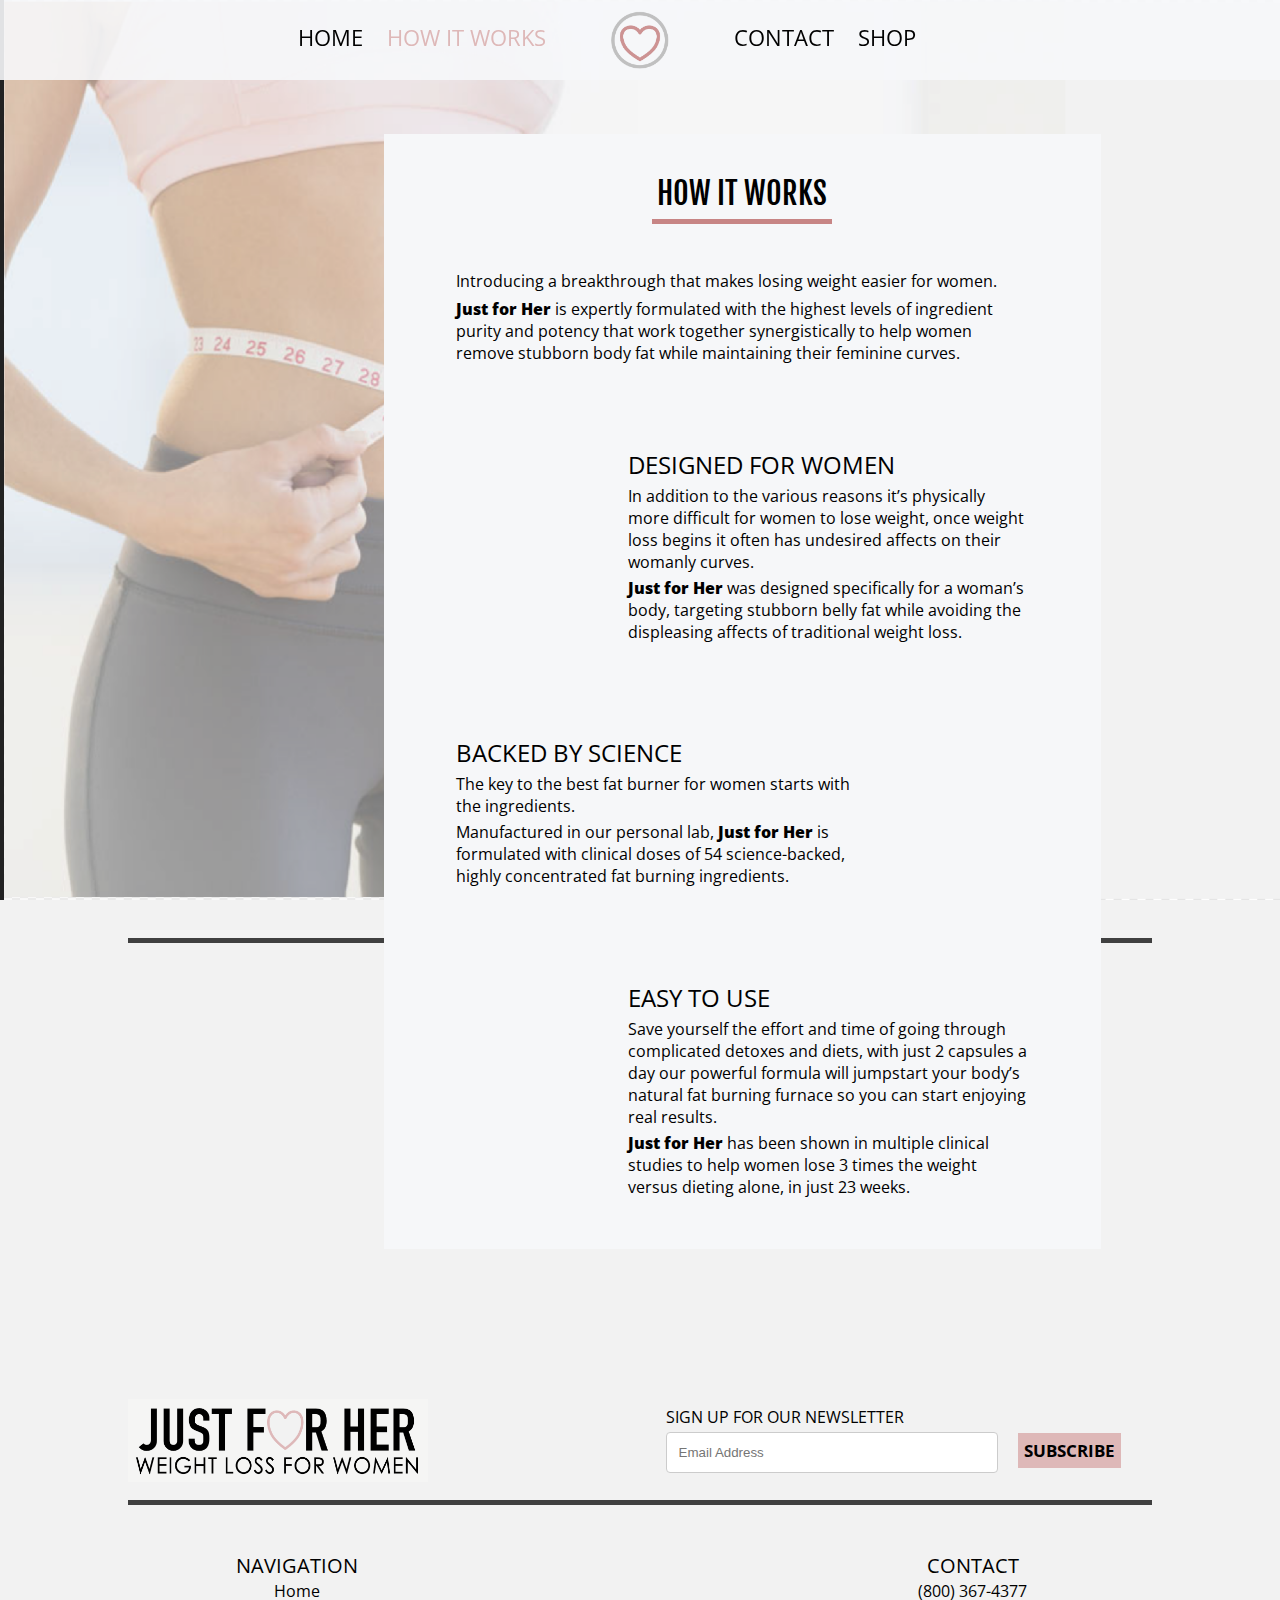
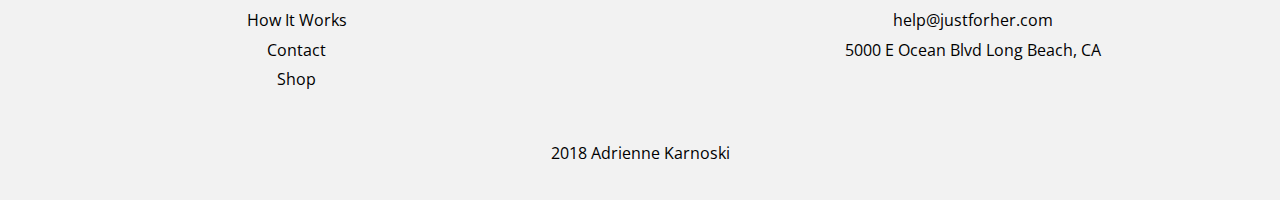
==== commit 039eb7fa: "fixed shop page" ====
--- a/about.html
+++ b/about.html
@@ -39,12 +39,13 @@
         <article class="small white about-container">
           <h2 class="center-text">How it Works</h2>
           <div class="pink-line"></div>
+          <section class="small">
           <p>Introducing a breakthrough that makes losing weight 
             easier for women. </p>
-
-             <p>Using the highest levels of ingredient purity and potency in our ground-breaking 
-             formula, <span class="bold">Just for Her</span> is designed to help women lose 3 times the weight in 23 weeks.</p>
-            
+            <p><span class="bold">Just for Her</span> is expertly formulated 
+              with the highest levels of ingredient purity and potency that 
+            work together synergistically to help women remove stubborn body fat while maintaining their feminine curves. </p>
+             </section>
           <section class="container">
             <article class="two-small left">
               <i class="fas fa-venus fa-5x"></i>
@@ -70,10 +71,12 @@
               loss supplement designed specifically for a woman’s body to combat the six 
               ways our bodies work against us.</p> -->
           </article>
-          <article class="two-small left">
+        </section>
+        <section class="container">
+          <article class="two-small right">
                <i class="fas fa-flask fa-4x"></i>
             </article>
-            <article class="two-big right">
+            <article class="two-big left">
             <h3>Backed by Science</h3>
             <p>The key to the best fat burner for women starts with the ingredients. </p>
             <!-- <p>Our products our created using the highest levels purity and potency, 54 ingredient purity and potency54 ingredients -->
@@ -98,6 +101,8 @@
 </p>
             <p>An Effective ALL NATURAL Fat Burner With 7 Synergistic Science-Backed Fat Burning Ingredients Formulated Specifically For Women.</p>
           --> </article>
+        </section>
+        <section class="container">
           <article class="two-small left">
                <i class="fas fa-capsules fa-4x"></i>
             </article>
@@ -117,7 +122,50 @@
       </section>
         </article>
     </section>
-
+<footer class="light-grey">
+  <section class="small">
+    <article class="footer-container container">
+      <section class="two left">
+        <img src="logo.png">
+      </section>
+      <section class="two right">
+        <form action="">
+          <label for="subscribe">SIGN UP FOR OUR NEWSLETTER</label>
+          <input type="text" placeholder="Email Address" name="subscribe">
+          <button type="submit">Subscribe</button>
+        </form>
+      </section>
+    </article>
+    <article class="container">
+      <section class="three left">
+        <h3>Navigation</h3>
+        <ul>
+          <li><a href="index.html">Home</a></li>
+          <li><a href="about.html">How It Works</a></li>
+          <li><a href="contact.html">Contact</a></li>
+          <li><a href="shop.html">Shop</a></li>
+        </ul>
+      </section>
+      <section class="three left">
+      </section>
+      <section class="three left">
+        <h3>Contact</h3>
+        <ul>
+          <li><i class="fas fa-phone fa-lg"></i> (800) 367-4377</li>
+          <li><i class="fas fa-envelope fa-lg"></i> help@justforher.com</li>
+          <li><i class="fas fa-map-marker-alt fa-lg"></i> 5000 E Ocean Blvd Long Beach, CA</li>
+          <li><i class="fab fa-instagram fa-lg"></i>
+        <i class="fab fa-facebook-square fa-lg"></i>
+        <i class="fab fa-youtube fa-lg"></i>
+        <i class="fab fa-pinterest-p fa-lg"></i></li>
+        </ul>
+      </section>
+    </article>
+    <article class="center-text">
+      <p><i class="far fa-copyright"></i> 2018 <a href="">Adrienne Karnoski</a></p>
+    </article>
+  </section>
+</footer>
 
   </main>
 </body>
--- a/modules.css
+++ b/modules.css
@@ -303,6 +303,9 @@
 /*shopping page*/
 
 
+.products {
+  padding-bottom: 5%;
+}
 
 .products h2 {
   padding-top: 15%;
@@ -376,15 +379,27 @@
 /*about*/
 
 .about {
-  background: url(contact-background.png);
-  background-size: contain;
+  background: url(update.png);
+  background-size: cover;
   height: 100vh;
   width: 100%;
   background-repeat: no-repeat;
+  background-attachment: fixed;
 }
 
 .about-container {
-  margin-top: 15%;
+  margin: 15% 0%;
+  padding-top: 5%;
+}
+
+.about-container section {
+  padding: 5% 0%;
+  width: 80%;
+  margin: auto;
+}
+
+.about-container article {
+  padding: 2% 0%;
 }
 
 .about img {
@@ -393,6 +408,29 @@
 
 .about h3 {
   font-size: 24px;
+  padding-bottom: 2%;
+}
+
+.about p {
+  padding-bottom: 1%;
+  font-size: 16px;
+  line-height: 22px;
+}
+
+.about .fas {
+  margin-top: 10%;
+}
+
+.about-container .fa-venus {
+  color: #c78585;
+}
+
+.about .fa-flask {
+  color: #404040;
+}
+
+.about .fa-capsules {
+  color: #DEB8B8;
 }
 /*contact*/
 
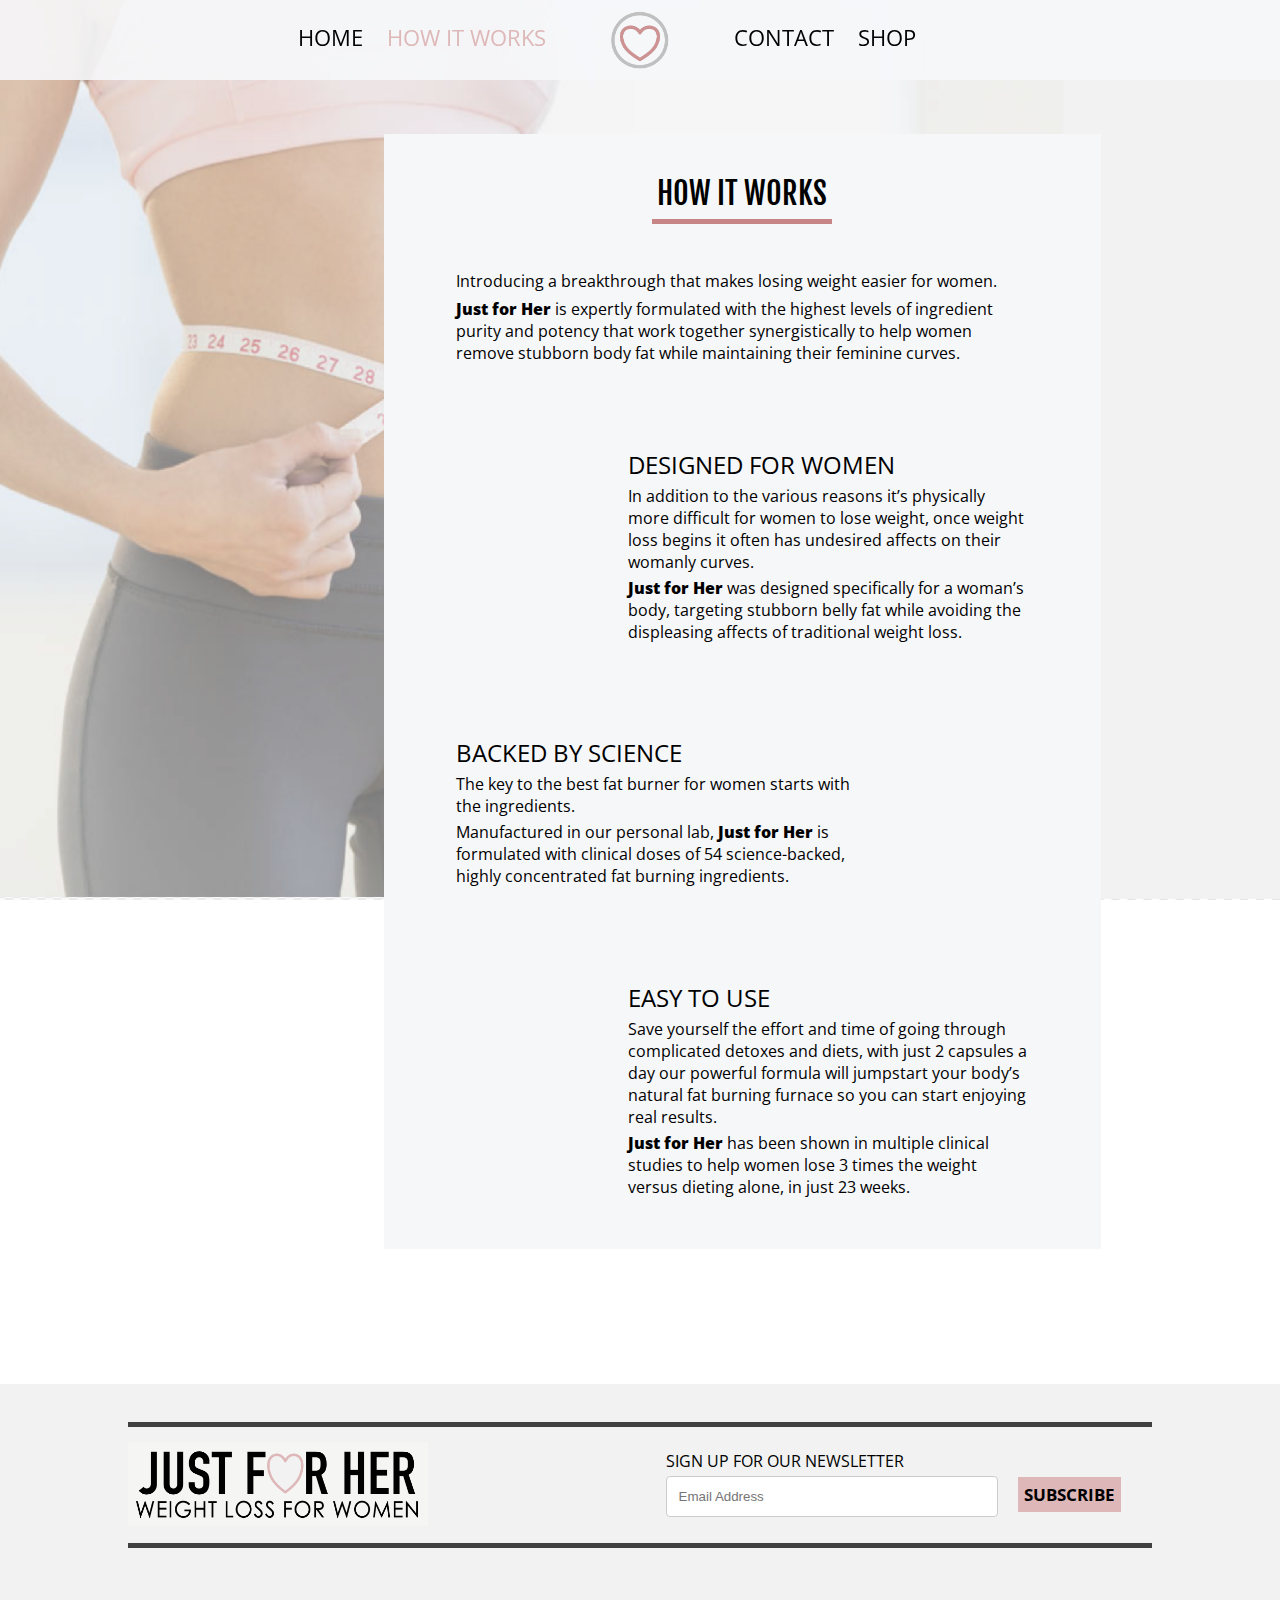
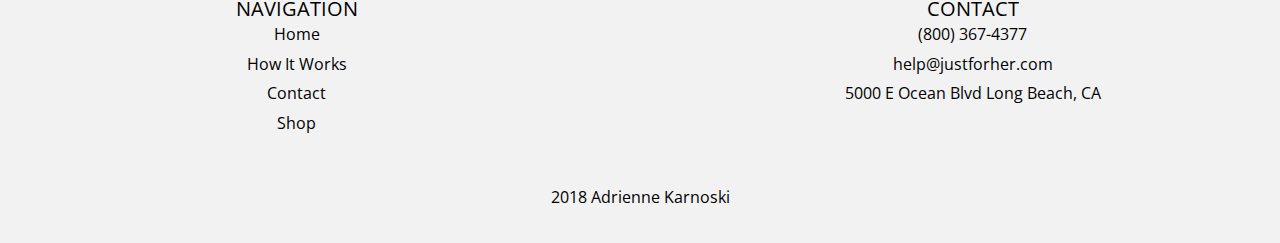
==== commit 542b8fd7: "fixed background" ====
--- a/about.html
+++ b/about.html
@@ -33,95 +33,70 @@
       </section>
     </nav>
 
-    <section class="light-grey">
-      <article class="container about">
-      <section class="two-big right container">
-        <article class="small white about-container">
-          <h2 class="center-text">How it Works</h2>
-          <div class="pink-line"></div>
-          <section class="small">
-          <p>Introducing a breakthrough that makes losing weight 
-            easier for women. </p>
-            <p><span class="bold">Just for Her</span> is expertly formulated 
-              with the highest levels of ingredient purity and potency that 
-            work together synergistically to help women remove stubborn body fat while maintaining their feminine curves. </p>
-             </section>
-          <section class="container">
-            <article class="two-small left">
-              <i class="fas fa-venus fa-5x"></i>
+    <section class="about">
+      <article class="container">
+
+        <section class="two-big right container">
+          <article class="small white about-container">
+
+            <h2 class="center-text">How it Works</h2>
+            <div class="pink-line"></div>
+            <section class="small">
+              <p>Introducing a breakthrough that makes losing weight 
+                easier for women. </p>
+              <p><span class="bold">Just for Her</span> is expertly formulated 
+                with the highest levels of ingredient purity and potency that 
+                work together synergistically to help women remove stubborn 
+                body fat while maintaining their feminine curves. </p>
+            </section>
+            <section class="container">
+              <article class="two-small left">
+                <i class="fas fa-venus fa-5x"></i>
+              </article>
+              <article class="two-big right">
+                <h3>Designed for women</h3>
+                <p>In addition to the various reasons
+                  it’s physically more difficult for women to lose weight, 
+                  once weight loss begins it often has undesired affects on 
+                  their womanly curves.</p>
+                <p><span class="bold">Just for Her</span> was designed specifically 
+                  for a woman’s body, targeting stubborn belly fat while avoiding 
+                  the displeasing affects of traditional weight loss.</p>     
+              </article>
+            </section>
+            <section class="container">
+              <article class="two-small right">
+               <i class="fas fa-flask fa-4x"></i>
+              </article>
+              <article class="two-big left">
+                <h3>Backed by Science</h3>
+                <p>The key to the best fat burner for women starts with the ingredients. </p>
+                <p>Manufactured in our personal lab, <span class="bold">Just for Her</span> is formulated with 
+                  clinical doses of 54 science-backed, highly concentrated fat burning ingredients.</p>
+              </article>
+            </section>
+            <section class="container">
+              <article class="two-small left">
+                <i class="fas fa-capsules fa-4x"></i>
+              </article>
+              <article class="two-big right">
+                <h3>Easy to Use</h3>
+                <p>Save yourself the effort and time of going through complicated 
+                  detoxes and diets, with just 2 capsules a day our powerful 
+                  formula will jumpstart your body’s natural fat burning furnace 
+                  so you can start enjoying real results.</p>
+                <p><span class="bold">Just for Her</span> has been shown in 
+                  multiple clinical studies to help women 
+                  lose 3 times the weight versus dieting alone, in just 23 weeks.</p>
             </article>
-            <article class="two-big right">
-            <h3>Designed for women</h3>
-            
-            <p>In addition to the various reasons
-              it’s physically more difficult for women to lose weight, once weight loss begins it often
-              has undesired affects on their womanly curves.</p>
-              
-            <p><span class="bold">Just for Her</span> was designed specifically 
-              for a woman’s body, targeting stubborn belly fat while avoiding 
-              the displeasing affects of traditional weight loss.</p>
-                  <!-- helping lose weight combat the undesired areas such as six ways our bodies work against us. 
-                face the undesired 
-              effect  
-              has isolated the fat burning components in green tea that speed up your metabolism better than any unhealthy chemical ingredient
-              is the only weight loss supplement
-              Studies have shown that hormones, slower metabolism, 
-              stress, low energy, appetite, and water retention are the key reasons 
-              women have trouble losing weight.* New SLIMQUICK Pure is the only weight 
-              loss supplement designed specifically for a woman’s body to combat the six 
-              ways our bodies work against us.</p> -->
-          </article>
-        </section>
-        <section class="container">
-          <article class="two-small right">
-               <i class="fas fa-flask fa-4x"></i>
-            </article>
-            <article class="two-big left">
-            <h3>Backed by Science</h3>
-            <p>The key to the best fat burner for women starts with the ingredients. </p>
-            <!-- <p>Our products our created using the highest levels purity and potency, 54 ingredient purity and potency54 ingredients -->
-            <!-- <p>Science-Backed</p> -->
-            <p>Manufactured in our personal lab, <span class="bold">Just for Her</span> is formulated with 
-              clinical doses of 54 science-backed, highly concentrated fat burning ingredients.</p>
-              <!-- <p>High levels of purity and potency work together synergistically -->
+          </section> 
 
+        </article>
+      </section>
 
-<!-- 
-            doses of the most effective and highly concentrated fat burning ingredients.</p>
-            <p>Manufactured in our personal lab, <span class="bold">Just for Her</span> is formulated with clinical 
-            doses of the most effective and highly concentrated fat burning ingredients.</p> -->
-              <!-- <p>Our Science-Backed formula the key is in how these ingredients work together synergistically to help you. 
-            <p><span class="bold">Just for Her</span> is formulated with clinical 
-            doses of the most effective and highly concentrated fat burning ingredients.</p>
-            <p>Manufactured in our personal lab, we guarantee the highest levels of 
-              ingredient purity and potency.
+    </article>
+  </section>
 
-              Our proprietary formula,  <span class="bold">Just for Her</span> is formulated with clinical 
-            doses of the most effective and highly concentrated fat burning ingredients.
-</p>
-            <p>An Effective ALL NATURAL Fat Burner With 7 Synergistic Science-Backed Fat Burning Ingredients Formulated Specifically For Women.</p>
-          --> </article>
-        </section>
-        <section class="container">
-          <article class="two-small left">
-               <i class="fas fa-capsules fa-4x"></i>
-            </article>
-            <article class="two-big right">
-            <h3>Easy to Use</h3>
-            <p>Save yourself the effort and time of going through complicated 
-              detoxes and diets, with just 2 capsules a day our powerful 
-              formula will jumpstart your body’s natural fat burning furnace 
-              so you can start enjoying real results.</p>
-            <p><span class="bold">Just for Her</span> has been shown in 
-              multiple clinical studies to help women 
-              lose 3 times the weight versus dieting alone, in just 23 weeks.</p>
-          </article>
-          </section>
-         
-      </article>
-      </section>
-        </article>
-    </section>
 <footer class="light-grey">
   <section class="small">
     <article class="footer-container container">
--- a/modules.css
+++ b/modules.css
@@ -379,9 +379,10 @@
 /*about*/
 
 .about {
-  background: url(update.png);
+  background: url(about-background.png);
   background-size: cover;
-  height: 100vh;
+  /*height: 100vh;*/
+  height: 100%;
   width: 100%;
   background-repeat: no-repeat;
   background-attachment: fixed;
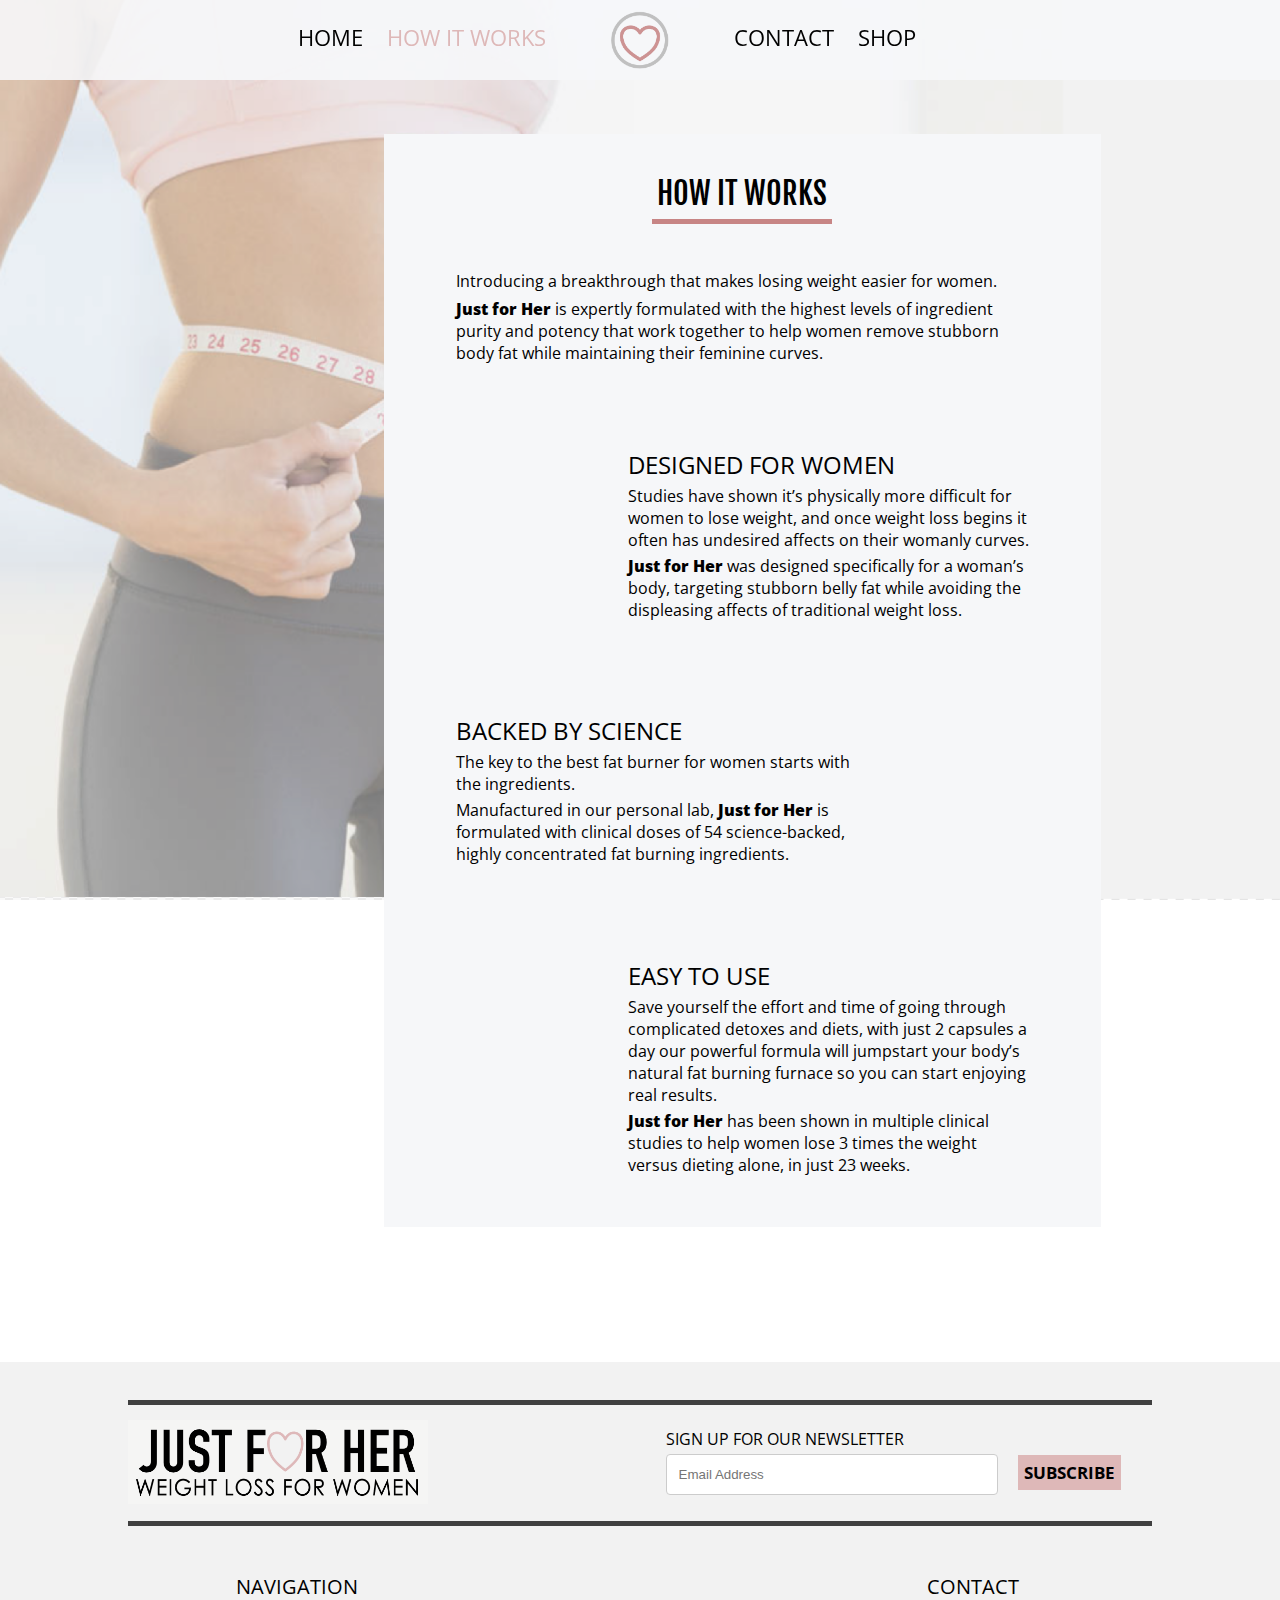
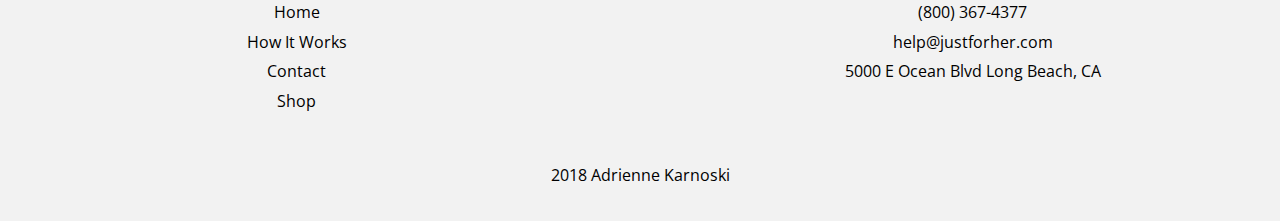
==== commit 63d2d09a: "changed the wording" ====
--- a/about.html
+++ b/about.html
@@ -46,7 +46,7 @@
                 easier for women. </p>
               <p><span class="bold">Just for Her</span> is expertly formulated 
                 with the highest levels of ingredient purity and potency that 
-                work together synergistically to help women remove stubborn 
+                work together to help women remove stubborn 
                 body fat while maintaining their feminine curves. </p>
             </section>
             <section class="container">
@@ -55,9 +55,8 @@
               </article>
               <article class="two-big right">
                 <h3>Designed for women</h3>
-                <p>In addition to the various reasons
-                  it’s physically more difficult for women to lose weight, 
-                  once weight loss begins it often has undesired affects on 
+                <p>Studies have shown it’s physically more difficult for women to lose weight, 
+                  and once weight loss begins it often has undesired affects on 
                   their womanly curves.</p>
                 <p><span class="bold">Just for Her</span> was designed specifically 
                   for a woman’s body, targeting stubborn belly fat while avoiding 
--- a/modules.css
+++ b/modules.css
@@ -81,7 +81,7 @@
 }
 
 header img {
-  max-width: 400px;
+  max-width: 450px;
 }
 
 .header-background {
@@ -94,14 +94,8 @@
   position: absolute;
   width: 90%;
   height: 90%;
-  padding: 10% 0% 0% 10%;
+  padding: 8% 0% 0% 8%;
   text-align: left;
-}
-
-header a {
-  margin-left: 20%;
-  margin-top: 20%;
-  /*display: block;*/
 }
 
 
@@ -194,7 +188,9 @@
   font-size: 18px;
 }
 
-
+.intro a {
+  margin-top: 5%;
+}
 
 
 /*images container*/
@@ -270,7 +266,7 @@
 
 .featured p {
   width: 80%;
-  padding: 10% 0%;
+  padding-top: 5%;
   line-height: 20px;
 }
 
@@ -279,7 +275,19 @@
   padding: 10%;
 }
 
-
+.featured a {
+  margin-top: 10%;
+}
+
+.featured h4 {
+  text-transform: uppercase;
+  color: #404040;
+}
+
+.warning {
+  font-size: 12px;
+  color: #bfbfbf;
+}
 /*container*/
 
 
--- a/text.css
+++ b/text.css
@@ -32,6 +32,10 @@
   color: #c78585;
 }
 
+a {
+  cursor: pointer;
+}
+
 .bold {
   font-weight: 900;
 }
